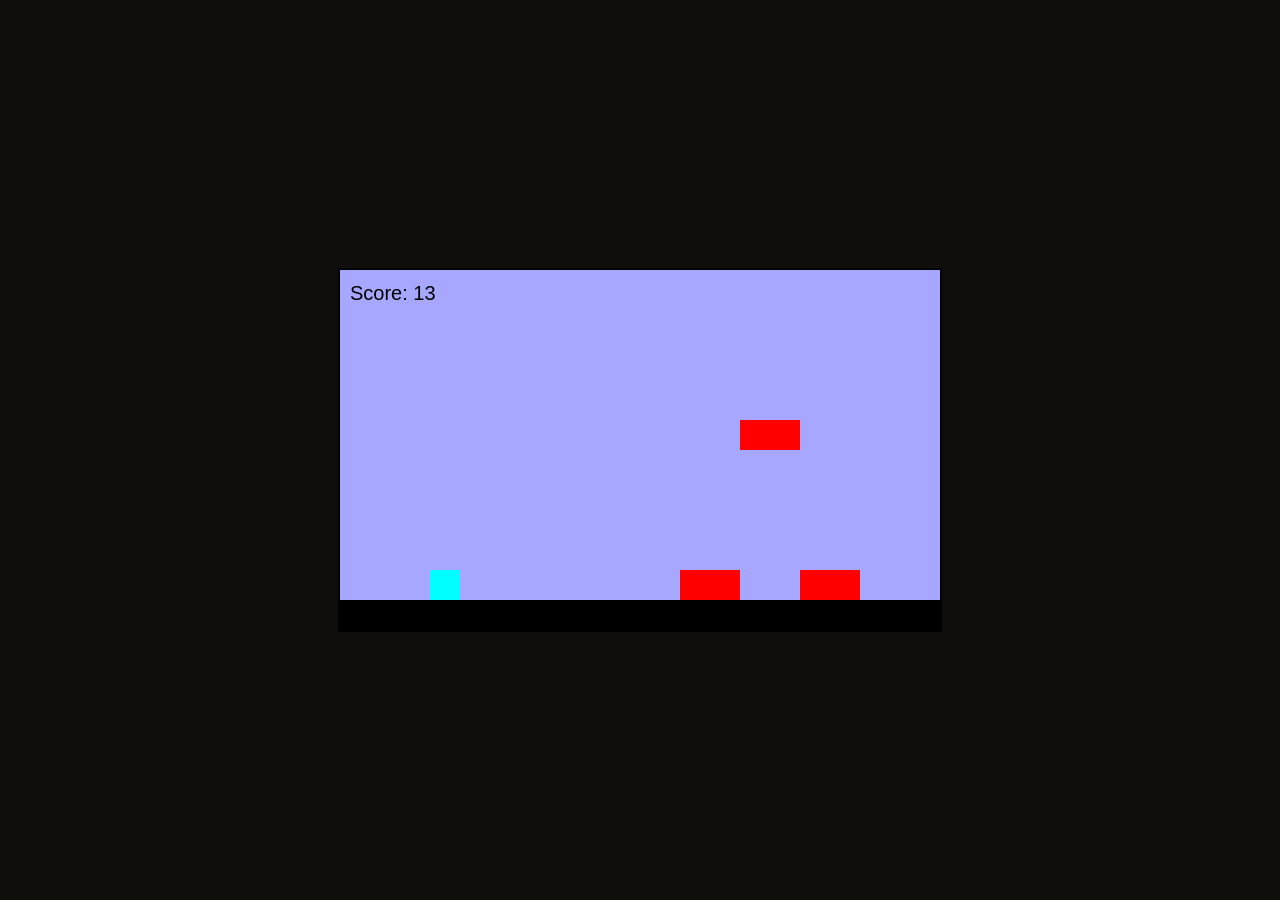
==== index.html @ 72c408e5 "bug fixes, started working on menu system" ====
<!DOCTYPE html>
<html lang="en">
<head>
  <!-- custom stuff -->
  <meta charset="UTF-8">
  <title>boxel rebound</title>
  <link rel="stylesheet" href="css/game.css" id="gameStyle">

  <!-- generated styling -->
  <link rel="stylesheet" href="css/menu.css" id="menuStyle">
   
</head>
<body>
  <main-menu class="menu" id="main-menu"></main-menu>
  <canvas id="gameCanvas" width="800" height="400"></canvas>
  <script type="module" src="./src/script.js"></script>
</body>
</html>
---- css/game.css ----
canvas { 
    border: 2px solid black; 
    display: block; 
    margin: 0 auto; 
    background-color: rgb(167, 167, 255);
}
body { 
    text-align: center; 
    font-family: Arial, sans-serif;
}

.hidden {
    display: none;
}
---- css/menu.css ----
* {
    margin: 0;
    padding: 0;
    box-sizing: border-box;
    user-select: none;
}

body {
    background-color: #0f0e0b;
    color: #e7e1dc;
    font-family: -apple-system, BlinkMacSystemFont, "Segoe UI", Roboto, Helvetica, Arial, sans-serif;
    height: 100vh;
    display: flex;
    align-items: center;
    justify-content: center;
    overflow: hidden;
}

/* 600x360 Game Container */
#game-viewport {
    position: relative;
    width: 600px;
    height: 360px;
    background-color: #151310;
    overflow: hidden;
    box-shadow: 0 25px 50px -12px rgba(0, 0, 0, 0.5);
    border-radius: 4px;
    display: flex;
    flex-direction: column;
}

/* Animated Background Canvas Simulation */
#bg-canvas {
    position: absolute;
    top: 0;
    left: 0;
    width: 100%;
    height: 100%;
    pointer-events: none;
    z-index: 0;
    opacity: 0.15;
}

/* Header Styles */
header {
    position: relative;
    z-index: 10;
    height: 64px;
    background-color: #1d1b18;
    padding: 0 24px;
    display: flex;
    align-items: center;
    justify-content: space-between;
}

.header-left {
    display: flex;
    align-items: center;
    gap: 12px;
}

.header-right {
    display: flex;
    align-items: center;
    gap: 16px;
}

.logo-icon {
    width: 24px;
    height: 24px;
    fill: #81b64c;
}

h1 {
    font-size: 18px;
    font-weight: 900;
    letter-spacing: -0.5px;
    text-transform: uppercase;
}

.rank-info {
    text-align: right;
}

.rank-label {
    display: block;
    font-size: 10px;
    font-weight: 700;
    color: #81b64c;
    letter-spacing: 1px;
    text-transform: uppercase;
}

.rank-value {
    display: block;
    font-size: 12px;
    font-weight: 900;
}

.avatar {
    width: 40px;
    height: 40px;
    border-radius: 50%;
    border: 2px solid #373431;
    background-color: #2c2a27;
    overflow: hidden;
}

.avatar img {
    width: 100%;
    height: 100%;
    object-fit: cover;
}

/* Main Content */
#screen-container {
    position: relative;
    z-index: 10;
    flex: 1;
    display: flex;
    flex-direction: column;
    align-items: center;
    justify-content: center;
    padding: 0 32px;
    gap: 24px;
}

/* Buttons & Grid */
.btn-play {
    width: 100%;
    max-width: 420px;
    height: 80px;
    background-color: #81b64c;
    border: none;
    border-bottom: 6px solid #1c3700;
    border-radius: 8px;
    cursor: pointer;
    display: flex;
    align-items: center;
    justify-content: center;
    gap: 12px;
    transition: transform 0.05s, brightness 0.1s;
}

.btn-play:hover {
    filter: brightness(1.1);
}

.btn-play:active {
    transform: translateY(2px);
    border-bottom-width: 0px;
    margin-bottom: 4px; /* compensate for border collapse to keep layout stable */
}

.btn-play span {
    font-size: 32px;
    font-weight: 900;
    color: #1c3700;
    text-transform: uppercase;
    letter-spacing: -1px;
}

.btn-play svg {
    width: 32px;
    height: 32px;
    fill: #1c3700;
}

.secondary-grid {
    display: grid;
    grid-template-columns: repeat(3, 1fr);
    gap: 16px;
    width: 100%;
    max-width: 420px;
}

.btn-secondary {
    background-color: #2c2a27;
    border: none;
    border-radius: 8px;
    padding: 16px 0;
    cursor: pointer;
    display: flex;
    flex-direction: column;
    align-items: center;
    justify-content: center;
    gap: 8px;
    transition: transform 0.1s, background-color 0.2s;
}

.btn-secondary:hover {
    background-color: #3b3935;
}

.btn-secondary:active {
    transform: translateY(2px);
}

.btn-secondary svg {
    width: 24px;
    height: 24px;
    fill: #e7e1dc;
    transition: transform 0.2s;
}

.btn-secondary:hover svg {
    transform: scale(1.1);
}

.btn-secondary.settings:hover svg {
    transform: rotate(45deg);
}

.btn-secondary.tutorial svg { fill: #ffd65b; }

.btn-label {
    font-size: 10px;
    font-weight: 700;
    letter-spacing: 1.5px;
    text-transform: uppercase;
    color: #e7e1dc;
}

/* Footer */
footer {
    position: relative;
    z-index: 10;
    height: 40px;
    background-color: #1d1b18;
    border-top: 1px solid rgba(140, 147, 129, 0.1);
    padding: 0 24px;
    display: flex;
    align-items: center;
    justify-content: space-between;
    font-size: 10px;
    font-weight: 800;
    letter-spacing: 1px;
    text-transform: uppercase;
    color: #cac6c3;
}

.status-left {
    display: flex;
    align-items: center;
    gap: 16px;
}

.online-dot {
    display: inline-block;
    width: 8px;
    height: 8px;
    background-color: #81b64c;
    border-radius: 50%;
    margin-right: 4px;
    animation: pulse 2s infinite;
}

.divider { opacity: 0.2; }

.version-tag { color: #ffd65b; }

@keyframes pulse {
    0% { opacity: 1; transform: scale(1); }
    50% { opacity: 0.5; transform: scale(0.8); }
    100% { opacity: 1; transform: scale(1); }
}

/* Screen Swapping Transition */
.fade-in {
    animation: fadeIn 0.3s ease-out;
}

@keyframes fadeIn {
    from { opacity: 0; transform: translateY(10px); }
    to { opacity: 1; transform: translateY(0); }
}
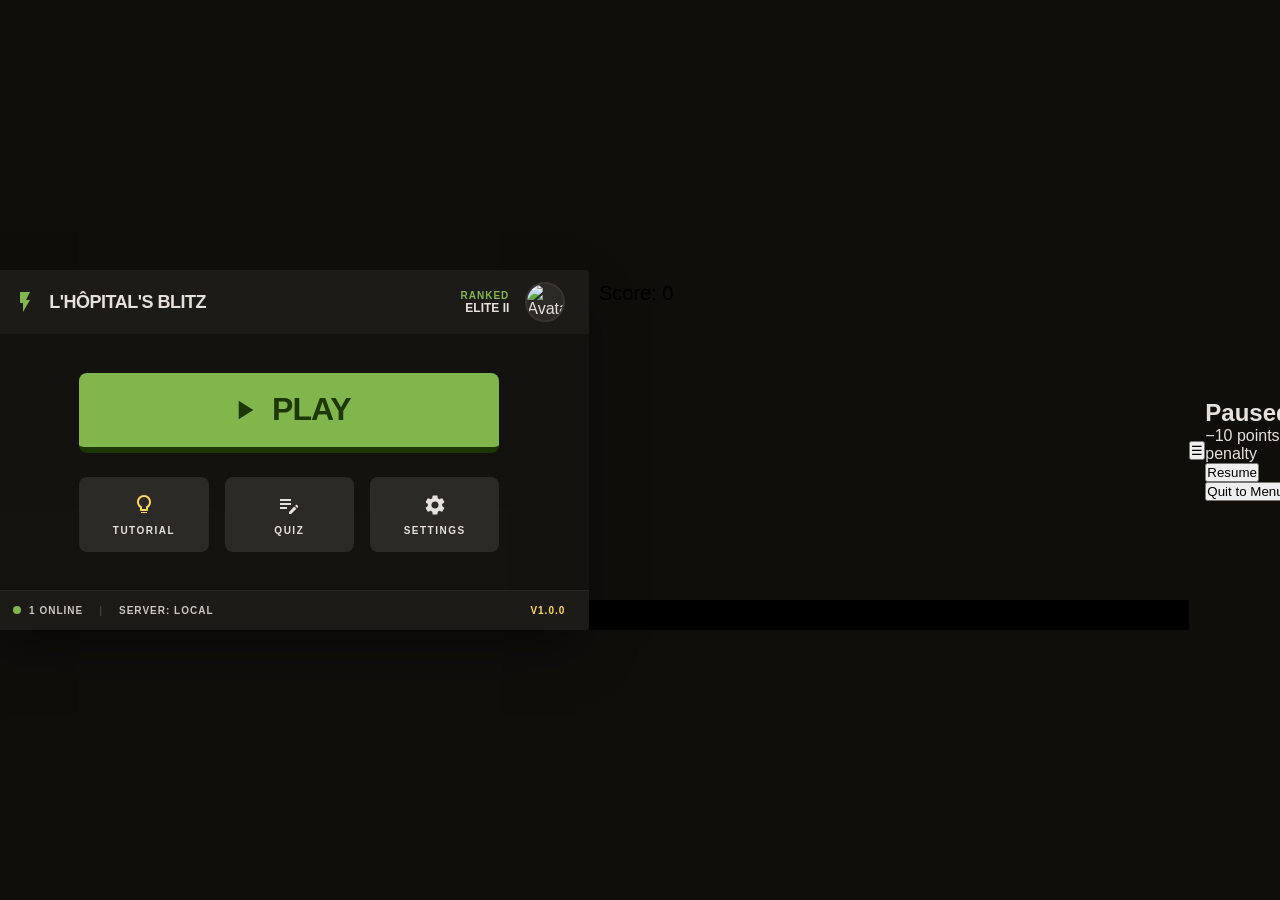
==== commit 713a2c39: "pause menu" ====
--- a/index.html
+++ b/index.html
@@ -4,6 +4,7 @@
   <!-- custom stuff -->
   <meta charset="UTF-8">
   <title>boxel rebound</title>
+  <link rel="stylesheet" href="css/global.css">
   <link rel="stylesheet" href="css/game.css" id="gameStyle">
 
   <!-- generated styling -->
@@ -12,7 +13,17 @@
 </head>
 <body>
   <main-menu class="menu" id="main-menu"></main-menu>
-  <canvas id="gameCanvas" width="800" height="400"></canvas>
+  <canvas id="gameCanvas" width="800" height="400" class="gameElement"></canvas>
+  <button id="menuButton" class="gameElement">☰</button>
+  <div id="pauseOverlay" class="hidden gameElement">
+    <h2>Paused</h2>
+    <p>−10 points penalty</p>
+    <div class="pause-buttons">
+      <button id="resumeButton">Resume</button>
+      <button id="quitButton">Quit to Menu</button>
+    </div>
+  </div>
+
   <script type="module" src="./src/script.js"></script>
 </body>
 </html>
--- a/css/game.css
+++ b/css/game.css
@@ -1,5 +1,5 @@
 canvas { 
-    border: 2px solid black; 
+    /* border: 2px solid black;  */
     display: block; 
     margin: 0 auto; 
     background-color: rgb(167, 167, 255);
@@ -7,8 +7,81 @@
 body { 
     text-align: center; 
     font-family: Arial, sans-serif;
+    margin: 0;
+    padding: 0;
 }
 
-.hidden {
-    display: none;
+html {
+    margin: 0;
+    padding: 0;
+}
+
+#menuButton {
+  position: absolute;
+  top: 10px;
+  right: 10px;
+  z-index: 10;
+
+  padding: 10px 14px;
+  font-size: 18px;
+  cursor: pointer;
+
+  border: none;
+  border-radius: 8px;
+  background: rgba(0,0,0,0.6);
+  color: white;
+
+  transition: background 0.2s;
+}
+
+#menuButton:hover {
+  background: rgba(0,0,0,0.8);
+}
+
+/* Pause overlay: sits above canvas and menu button */
+#pauseOverlay {
+  position: absolute;
+  top: 0;
+  left: 0;
+  width: 100%;
+  height: 100%;
+  z-index: 30; /* above everything */
+
+  display: flex;
+  flex-direction: column;
+  justify-content: center;
+  align-items: center;
+
+  background: rgba(0, 0, 0, 0.6); /* translucent black */
+  color: white;
+  text-align: center;
+  font-size: 24px;
+}
+
+/* Hidden by default */
+#pauseOverlay.hidden {
+  display: none;
+}
+
+/* Buttons container */
+#pauseOverlay .pause-buttons {
+  display: flex;
+  gap: 20px;
+  margin-top: 20px;
+}
+
+/* Buttons style */
+#pauseOverlay button {
+  padding: 10px 20px;
+  font-size: 20px;
+  border: none;
+  border-radius: 8px;
+  background: rgba(255, 255, 255, 0.2);
+  color: white;
+  cursor: pointer;
+  transition: background 0.2s;
+}
+
+#pauseOverlay button:hover {
+  background: rgba(255, 255, 255, 0.4);
 }
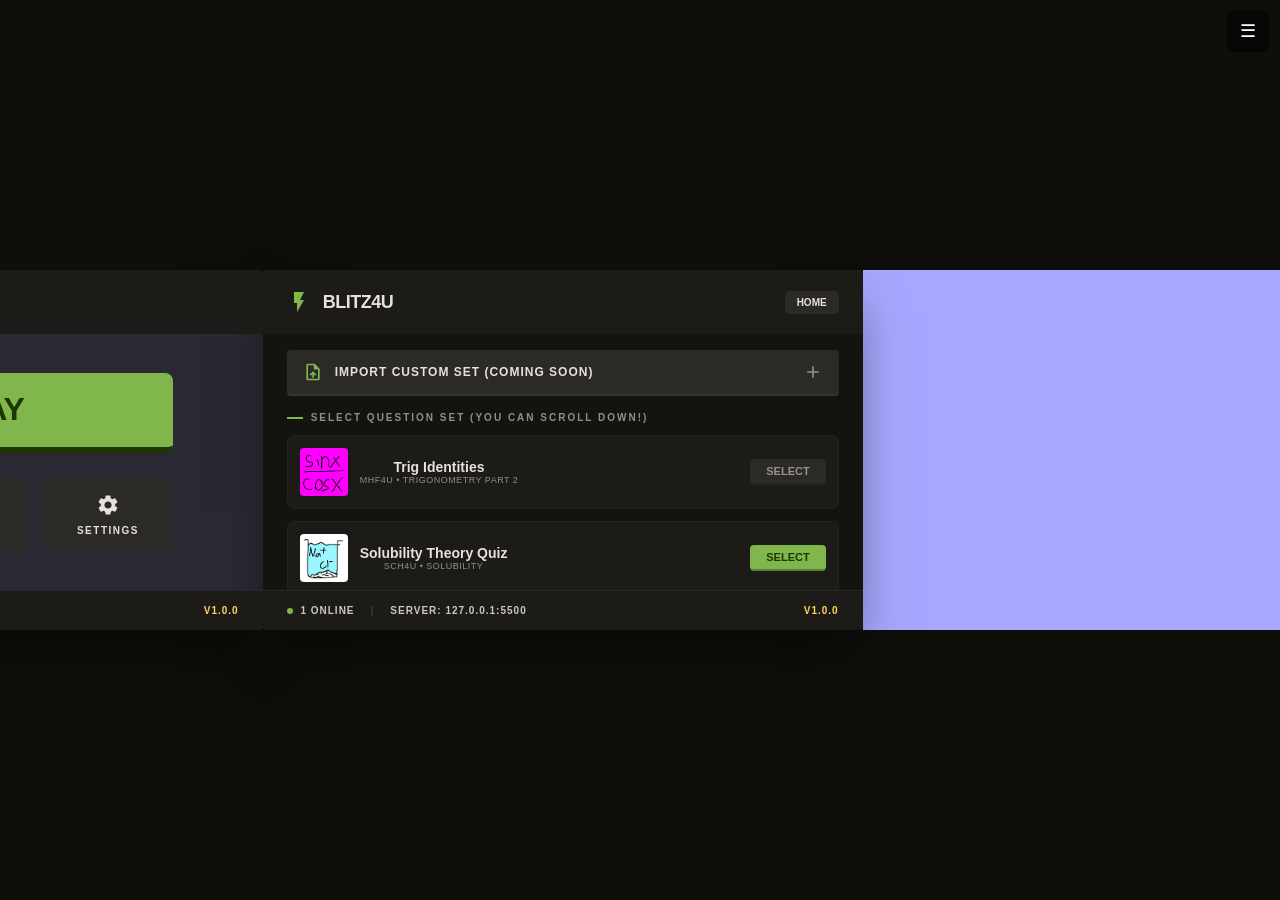
==== commit c112b4ad: "select different quiz sets, ui works lfg" ====
--- a/index.html
+++ b/index.html
@@ -9,12 +9,16 @@
 
   <!-- generated styling -->
   <link rel="stylesheet" href="css/menu.css" id="menuStyle">
+  <link rel="stylesheet" href="css/quiz.css" id="quizMenuStyle">
    
 </head>
 <body>
   <main-menu class="menu" id="main-menu"></main-menu>
+  <quiz-menu class="menu" id="quiz-menu"></quiz-menu>
+
   <canvas id="gameCanvas" width="800" height="400" class="gameElement"></canvas>
   <button id="menuButton" class="gameElement">☰</button>
+
   <div id="pauseOverlay" class="hidden gameElement">
     <h2>Paused</h2>
     <p>−10 points penalty</p>
@@ -24,6 +28,17 @@
     </div>
   </div>
 
+  <div id="winOverlay" class="overlay gameElement">
+  <div class="overlay-content">
+    <h1>Level Completed</h1>
+    <h2 id="performanceText">Performance: 0%</h2>
+
+    <div class="pause-buttons">
+      <button id="winMenuButton">Return to Menu</button>
+    </div>
+  </div>
+</div>
+
   <script type="module" src="./src/script.js"></script>
 </body>
 </html>
--- a/css/quiz.css
+++ b/css/quiz.css
@@ -0,0 +1,268 @@
+/* custom home button css */
+
+.header-right {
+  display: flex;
+  align-items: center;
+}
+
+.home-btn {
+  background: #2c2a27;
+  color: #e7e1dc;
+  border: none;
+  padding: 6px 12px;
+  border-radius: 4px;
+  font-size: 10px;
+  font-weight: 800;
+  text-transform: uppercase;
+  cursor: pointer;
+}
+
+.home-btn:hover {
+  background: #3b3935;
+}
+
+/* end of home button */
+
+* {
+    margin: 0;
+    padding: 0;
+    box-sizing: border-box;
+    user-select: none;
+}
+
+body {
+    background-color: #0f0e0b;
+    color: #e7e1dc;
+    font-family: 'Plus Jakarta Sans', -apple-system, BlinkMacSystemFont, "Segoe UI", Roboto, sans-serif;
+    /* height: 100vh; */
+    display: flex;
+    /* align-items: center;
+    justify-content: center; */
+    overflow: hidden;
+}
+
+#game-viewport {
+    position: relative;
+    width: 600px;
+    height: 360px;
+    background-color: #151310;
+    overflow: hidden;
+    box-shadow: 0 25px 50px -12px rgba(0, 0, 0, 0.5);
+    border-radius: 4px;
+    display: flex;
+    flex-direction: column;
+}
+
+header {
+    height: 64px;
+    background-color: #1d1b18;
+    padding: 0 24px;
+    display: flex;
+    align-items: center;
+    justify-content: space-between;
+    flex-shrink: 0;
+    z-index: 10;
+}
+
+.header-left {
+    display: flex;
+    align-items: center;
+    gap: 12px;
+}
+
+.header-right {
+    display: flex;
+    align-items: center;
+    gap: 16px;
+}
+
+.logo-icon {
+    width: 24px;
+    height: 24px;
+    fill: #81b64c;
+}
+
+h1 {
+    font-size: 18px;
+    font-weight: 900;
+    letter-spacing: -0.5px;
+    text-transform: uppercase;
+}
+
+.rank-info {
+    text-align: right;
+}
+
+.rank-label {
+    display: block;
+    font-size: 10px;
+    font-weight: 700;
+    color: #81b64c;
+    letter-spacing: 1px;
+    text-transform: uppercase;
+}
+
+.rank-value {
+    display: block;
+    font-size: 12px;
+    font-weight: 900;
+}
+
+.avatar {
+    width: 40px;
+    height: 40px;
+    border-radius: 50%;
+    border: 2px solid #373431;
+    background-color: #2c2a27;
+    overflow: hidden;
+}
+
+.avatar img {
+    width: 100%;
+    height: 100%;
+    object-fit: cover;
+}
+
+main {
+    flex: 1;
+    overflow-y: auto;
+    padding: 16px 24px;
+    scrollbar-width: none;
+}
+
+main::-webkit-scrollbar {
+    display: none;
+}
+
+.section-label {
+    display: flex;
+    align-items: center;
+    gap: 8px;
+    margin: 16px 0 12px 0;
+}
+
+.section-label-line {
+    height: 2px;
+    width: 16px;
+    background-color: #81b64c;
+}
+
+.section-label-text {
+    font-size: 10px;
+    font-weight: 800;
+    text-transform: uppercase;
+    letter-spacing: 2px;
+    color: #8c9381;
+}
+
+.import-btn {
+    width: 100%;
+    background-color: #2c2a27;
+    border: none;
+    border-bottom: 2px solid #373431;
+    border-radius: 4px;
+    padding: 12px 16px;
+    display: flex;
+    align-items: center;
+    justify-content: space-between;
+    color: #e7e1dc;
+    cursor: pointer;
+    margin-bottom: 8px;
+}
+
+.quiz-item {
+    background-color: #1d1b18;
+    border-radius: 8px;
+    padding: 12px;
+    margin-bottom: 12px;
+    display: flex;
+    align-items: center;
+    justify-content: space-between;
+    border: 1px solid rgba(140, 147, 129, 0.05);
+}
+
+.quiz-content {
+    display: flex;
+    align-items: center;
+    gap: 12px;
+}
+
+.quiz-thumb {
+    width: 48px;
+    height: 48px;
+    border-radius: 4px;
+    overflow: hidden;
+    background-color: #0f0e0b;
+}
+
+.quiz-thumb img {
+    width: 100%;
+    height: 100%;
+    object-fit: cover;
+    /* opacity: 0.7; */
+}
+
+.quiz-title {
+    font-weight: 700;
+    font-size: 14px;
+}
+
+.quiz-meta {
+    font-size: 9px;
+    text-transform: uppercase;
+    color: #8c9381;
+    letter-spacing: 0.5px;
+}
+
+.select-btn {
+    background-color: #81b64c;
+    color: #1c3700;
+    border: none;
+    border-bottom: 2px solid #5a8035;
+    padding: 6px 16px;
+    border-radius: 4px;
+    font-size: 11px;
+    font-weight: 800;
+    text-transform: uppercase;
+    cursor: pointer;
+}
+
+.select-btn.disabled {
+    background-color: #373431;
+    color: #e7e1dc;
+    border-bottom: 2px solid #2c2a27;
+    opacity: 0.6;
+}
+
+footer {
+    height: 40px;
+    background-color: #1d1b18;
+    border-top: 1px solid rgba(140, 147, 129, 0.1);
+    padding: 0 24px;
+    display: flex;
+    align-items: center;
+    justify-content: space-between;
+    font-size: 10px;
+    font-weight: 800;
+    letter-spacing: 1px;
+    text-transform: uppercase;
+    color: #cac6c3;
+    flex-shrink: 0;
+}
+
+.status-left {
+    display: flex;
+    align-items: center;
+    gap: 16px;
+}
+
+.online-dot {
+    display: inline-block;
+    width: 6px;
+    height: 6px;
+    background-color: #81b64c;
+    border-radius: 50%;
+    margin-right: 4px;
+}
+
+.version-tag { color: #ffd65b; }
